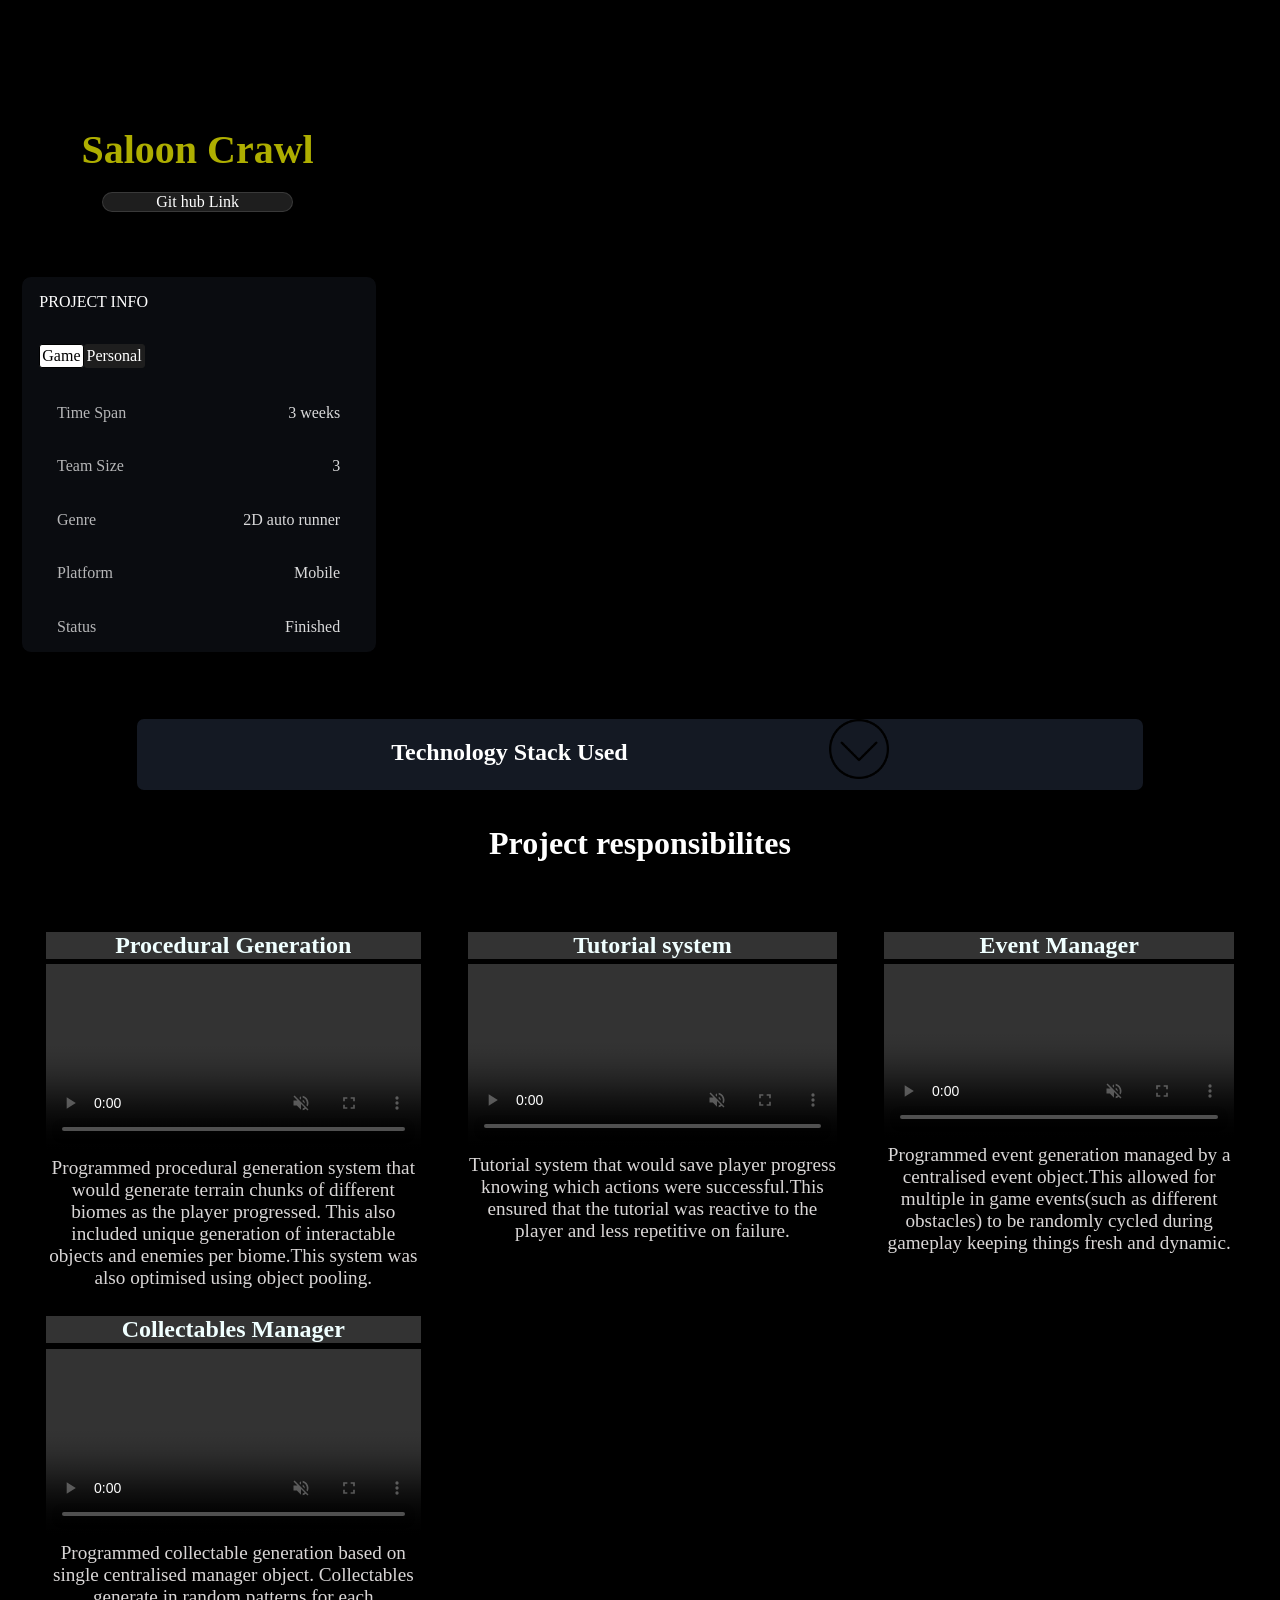
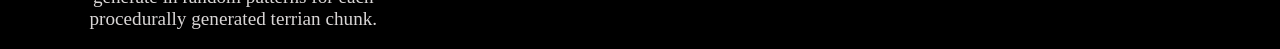
==== SaloonCrawl.html @ 39c51a3b "adding more project pages" ====
<html>
    <head>    
        <title>Saloon-Crawl Project</title>
        <meta content="Undead-Uprising Page"> 
        <link rel="shortcut icon" href="#">
        <link rel="stylesheet" href="ProjectPage.css">
        <link rel="stylesheet" href="SaloonCrawl.css">

    </head>
<header>
   <div id = "SaloonCrawl-header">
         <h1 class="header-text" >Saloon Crawl</h1>
             <div class="git-Link-container">
        <a class="git-link" target="_blank" href="https://github.com/JRRoddy/SaloonCrawl">Git hub Link</a>            
      </div>
      
 
   </div>
   <div class="project-info">
        <p class="project-info-header">PROJECT INFO</p>
        <div class="project-type">
            <p class="project-def">Game</p>
            <p class="project-motive">Personal</p>
        </div>
        
        <div class="project-meta">
            <div class="project-meta-item">
                 <p class="meta-left" >Time Span</p>
                 <p class="meta-right" >3 weeks </p>
            </div>
             <div class="project-meta-item">
                 <p class="meta-left" >Team Size</p>
                 <p class="meta-right" >3</p>
            </div>
             <div class="project-meta-item">
                 <p class="meta-left" >Genre</p>
                 <p class="meta-right" >2D auto runner</p>
            </div>
             <div class="project-meta-item">
                 <p class="meta-left" >Platform</p>
                 <p class="meta-right" >Mobile</p>
            </div>
            <div class="project-meta-item">
                 <p class="meta-left" >Status</p>
                 <p class="meta-right" >Finished</p>
            </div>
            



        </div>

         
   </div>
</header>
<body>
    
    <div id = "main-wrapper">
         <div class="project-skills-grid">
               
               <div class="project-skills-item" id = "technical-skills-view">
                   <div class="item-content">
                    <div class="project-skills-header">
                       <h2 >Technology Stack Used</p>
                    </div>  
                  
                     <div class = "project-skills-dropdown">
                        <img  src="/Images/DropDownSymbol.png" width = "60px" height = "60px" alt="">

                     </div>

                   </div>
                  
               </div>
              
         </div>
         <div class = "seperator" >
             
            <h3 class="seperator-text">Project responsibilites
            </h3>
            
         </div>

        

         <div class="grid-container">
            <div id="grid-item" class="show">
                <h2 class = "item-title">Procedural Generation</h2>
                <video class="project-video"  muted src="/Videos/SaloonCrawlProceduralGen.mp4" controls >video</video>
                <p class="project-desc">Programmed procedural generation system that would generate terrain chunks of different biomes as the player progressed. This also included unique generation of interactable objects and enemies per biome.This system was also optimised using object pooling.</p>
            </div>
            <div id="grid-item" class="show">
                <h2 class = "item-title">Tutorial system</h2>
                <video class="project-video" muted  src="/Videos/Saloon Crawl tut system.mp4" controls >video</video>   
                <p class="project-desc">Tutorial system that would save player progress knowing which actions were successful.This ensured that the tutorial was reactive to the player and less repetitive on failure.</p>
            </div>
            <div id="grid-item" class="show">
                <h2 class = "item-title">Event Manager</h2>
                <video class="project-video" muted  src="/Videos/saloon crawl  events.mp4" controls >video</video>
                <p class="project-desc">Programmed event generation managed by a centralised event object.This allowed for multiple in game events(such as different obstacles) to be randomly cycled during gameplay keeping things fresh and dynamic.</p>
              
            </div>
            <div id="grid-item" class="show">
                <h2 class = "item-title">Collectables Manager</h2>
                <video class="project-video" muted  src="/Videos/Saloon crawl collectibles.mp4" controls >video</video>
                <p class="project-desc">Programmed collectable generation based on single centralised manager object. Collectables generate in random patterns for each procedurally generated terrian chunk.</p>
              
            </div>
            
         </div>
         
      
        
    </div>
     <div class="skills-view hide " id="technical-skills-view" >
           
            <div class="skill-view-section">
                <div class="technical-header">
                   <div class="X-button-container"><button class="X-button">X</button></div>

                <div class="techincal-header-left"><h2 class="technical-header-text">Technical Specification</h2></div> 
                
                </div>
                
             <div class="skill-view-content">
                    <h2 class="skill-view-desc">Languages:</h2>   
                     <div class="skill-grid">
                   <div class="skill-view-grid-item">
                     <p class="skill-view-item-name">C#</p>
                     <img class="skill-view-item-img" width = "60px" height = "60px" src="Images/Csharp_Logo.jpg" alt="">
                    </div>
                    
             </div>
             
            </div>
            <div class="skill-view-content">
                    <h2 class="skill-view-desc">Game Engine:</h2>   
                <div class="skill-grid">
                   <div class="skill-view-grid-item">
                     <p class="skill-view-item-name">Unity</p>
                     <img class="skill-view-item-img" width = "60px" height = "60px" src="Images/UnityIcon.png" alt="">
                    </div> 
                   </div>
            </div>


              <div class="skill-view-content">
                    <h2 class="skill-view-desc">Source Control:</h2>   
                <div class="skill-grid">
                   <div class="skill-view-grid-item">
                     <p class="skill-view-item-name">GitHub</p>
                     <img class="skill-view-item-img" width = "60px" height = "60px" src="Images/gitHubIcon.png" alt="">
                    </div> 
                   </div>
            </div>
        </div>
     </div>
</body>

<script type="module" src="ProjectPage.js"  ></script>
</html>
---- ProjectPage.css ----
#main-header{

    background-color: #333 ;
    height: auto ;
    width:  30%;
    text-align: center;
    color: wheat;
    margin-top: 10%; 
    margin-bottom: 10%;
 
 } 
 .header-text{
     font-size: 250%;
     margin: 5%;
 }
 body{
     background-color: black;
 }
 
 #main-container{
     margin-top: 5%;
     height: auto;
     width: 100%;
 }
 
 .seperator{
     width: 100%;
     height: fit-content;
     margin-bottom: 2%;
     text-align: center;
   
 
 }
 .seperator-text{
     
     font-size: xx-large;
     color: white;
 }
 
 
 
 #grid-item{
 
     height: fit-content;
     display: block;
     width: fit-content;
     
 
 }
 
 .item-title{
     text-align: center;
     color: azure;
     background-color: #333;
     width: 100%;
     height: fit-content;
     margin: auto;
     margin-bottom: 0; 
 }
 
 .grid-container{
     display: grid;
     grid-template-columns: auto auto auto;
     gap: 4%;
     text-align: center;
     padding: 3%;
    
 }
 .project-video{
  
  
    width: 100%;
    height: 100%;
    height: fit-content;
    margin: auto;
    margin-top: 1.5%;
    display: block;
    margin-bottom: 1.5%;


}
.hidden{
   display: none;
}
 .project-link{
     text-decoration: none;
     color: rgb(217, 214, 214);
     border-left: solid white 1px;
     border-right: solid white 1px;
     font-size: larger;
     padding: 8px;
 }
 .project-desc{
    color: rgb(217, 214, 214);
    font-size: larger;
    text-align: center; 
    margin: 0; 
}
.git-link{
     text-decoration: none;
     height: fit-content;
     color: white;
     width: 100%;
}

.git-link:hover
{
  
     text-decoration: underline;

}
.git-link-container:hover
{
    transform: translateY(-2px);
    background-color: rgb(100, 100,100,0.75) ;
   

    
}

.git-link-container
{

    margin: auto;
    align-self: center;
    text-align: center;
     background-color: rgb(100, 100,100,0.3) ;
     border-radius: 20px;
     border:1px solid rgb(255, 255,255,0.12) ; 
     width: 50%;
     height: fit-content;
     
}

.project-info
{
   margin-bottom: 5%;
   margin-left: 1%;
   width: 28%;
   height: auto ; 
      border-radius: 10px;
   border: solid 1px;
   background-color:  rgba(20, 24, 32, 0.5);
 

}
.project-info-header
{
   text-align: left;
   color: white; 
   font-family: Georgia, 'Times New Roman', Times, serif;
   margin-left: 5%;
   margin-bottom: 5%;

}


.project-type
{
 
   text-align: center;
   width: 100%;
   height: fit-content;
   display: inline-flex;


}
.project-def
{
   margin-left: 5%;
   display: flex;
   color: white;
   background-color:white;
   color: black;
   border: solid 1px;
   border-radius: 3px;
   padding: 2px;

   margin-right: 0%;
}
.project-motive
{
   display: flex;
   color: white;
   background-color: rgb(30, 30, 30);
   border: solid 1px;
   border-color: rgb(30, 30, 30);
   border-radius: 3px;
   padding: 2px;
   margin-left: 0%;
}

.project-meta
{
 width: 100%;
 height: fit-content;

}

.project-meta-item
{
    display: flex;
    margin-top: 1%;
    color: white;
    justify-content: space-between;
   
}
.meta-left
{
  color: rgb(255, 255,255,0.7);
  padding-left: 10%;
}

.meta-right
{
 color: rgb(255, 255,255,0.85);
 padding-right: 10%;

}
.project-skills-grid
{
   width: 80%;
   display: grid;
   grid-template-columns: repeat(1, 100%);
   margin: auto;
   text-align: center;
   gap: 5%;
   

}
.project-skills-item
{

     background: rgb(20, 25, 35);
     border-color: rgb(20, 25, 35);;
     border-radius: 10px;
     display: flex; 
     border: solid 3px;
 
}

.item-content
{
   width: 100%;
   height: 100%;
   display: flex;
   justify-content: center;
}
.project-skills-header
{
  color: white;

   
}

.project-skills-dropdown
{
  padding-left: 20%;
  
 
} 
.project-skills-view
{

    color: white;
}

.project-skills-item:hover
{
   cursor: pointer;
   
   animation: skillsAnim ;
   animation-duration: 2s;
   
  
}

@keyframes skillsAnim {
  0%   {border-top-color: cyan;}
  25%  {border-left-color: cyan;}
  50%  {border-bottom-color: cyan;}
  90% {border-right-color: cyan;}
}


.hide{
 
  display: none;
}

.skill-view-show{
    display: flex;
}

.skills-view
{
  
    position: fixed;
    inset: 0;
    width: 100%;
    height: 100%;
    background: rgba(0, 0, 0, .8);
    z-index: 10000;

    
}

.skill-view-section
{
    
    width: 40%;
    height: 45%;
    margin: auto;

    background-color: rgb(25, 35, 53);
    border: solid 3px;
    border-color:rgb(255, 255, 255,0.5); ;
    border-radius: 20px;
}

.skill-view-desc
{

  color: white;
  margin: 0;
  display: inline;
  margin-left: 2%;
  font-family: Cambria, Cochin, Georgia, Times, 'Times New Roman', serif;
  width: fit-content;
  height: fit-content;
  

}

.skill-view-grid-item
{

  display: -webkit-inline-box;

   
}

.skill-grid
{
    margin-right:2% ;
   
}



.skill-view-item-name
{

   color: white;
   font-family: Cambria, Cochin, Georgia, Times, 'Times New Roman', serif;

}













.skill-view-content
{ 
    margin-top: 2%;
    display: flex;
    flex-direction: row;
    justify-content: space-between;
    align-items: center;
    background: linear-gradient(135deg, rgba(255, 255, 255, 0.05) 0%, rgba(255, 255, 255, 0.02) 100%);
     
}

.scrolling-container
{
   

     margin-bottom: 5%;
     

}


.centre-content-container
{
   display: flex;
   justify-content: center;
  

}
.centre-content
{  
    
      width: 50%;
     
      border: solid 1px rgb(20, 25, 35,0.8);
    
}

.left-button
{
   
      
}
.right-button
{

}
.techincal-header-left
{
  display: flex;
  align-items: flex-start;
  margin-bottom: 0px;


  
}

.technical-header-text
{
    color: white;
    padding-left: 4rem;
    font-family: 'Franklin Gothic Medium', 'Arial Narrow', Arial, sans-serif;
}
.technical-header
{
  
  background-color: #2a2626;

  border-top-left-radius: 20px;
  border-top-right-radius: 20px;
  

}

.X-button-container
{
    display: flex;
    justify-content: right;
    height: fit-content;
    margin-top: 5px;
    margin-right: 8px;
    
}
.X-button
{
   background-color: #333;
   color: white;
   border: solid 1px azure;
   border-radius: 10px;
   text-align: center;
   width: 8%;
   cursor: pointer;
   
  
   
  
}
@media  screen and (max-width:915px) {
    
      .skill-view-desc
      {
          font-size: smaller;

      }
       .skill-view-item-name
      {
          font-size: smaller;

      }
        .skill-view-item-img
      {
            width: 50px;
            height: 50px;
      }

      .technical-header-text
      {
  
          font-size: medium;

      }
      .X-button
      {
        width: 15%;
      }

}

@media  screen and (max-width:700px) {
    
      .skill-view-desc
      {
          font-size: medium;
          margin-top: 2%;
          margin-bottom: 1%;

      }
       .skill-view-item-name
      {
          font-size: smaller;

      }
        .skill-view-item-img
      {
            width: 50px;
            height: 50px;
      }

     
      .skill-view-content
      {
          flex-direction: column;
          
         
      }
      .technical-header-text
      {
        padding-left: 1rem;
          font-size: small;

      }
      .X-button
      {
        width: 15%;
      }

}
---- SaloonCrawl.css ----
#SaloonCrawl-header
{
    

    height: auto ;
    width:  30%;
    text-align: center;
    color: rgb(174, 174, 0);
    margin-top: 10%; 
    margin-bottom: 5%;


}
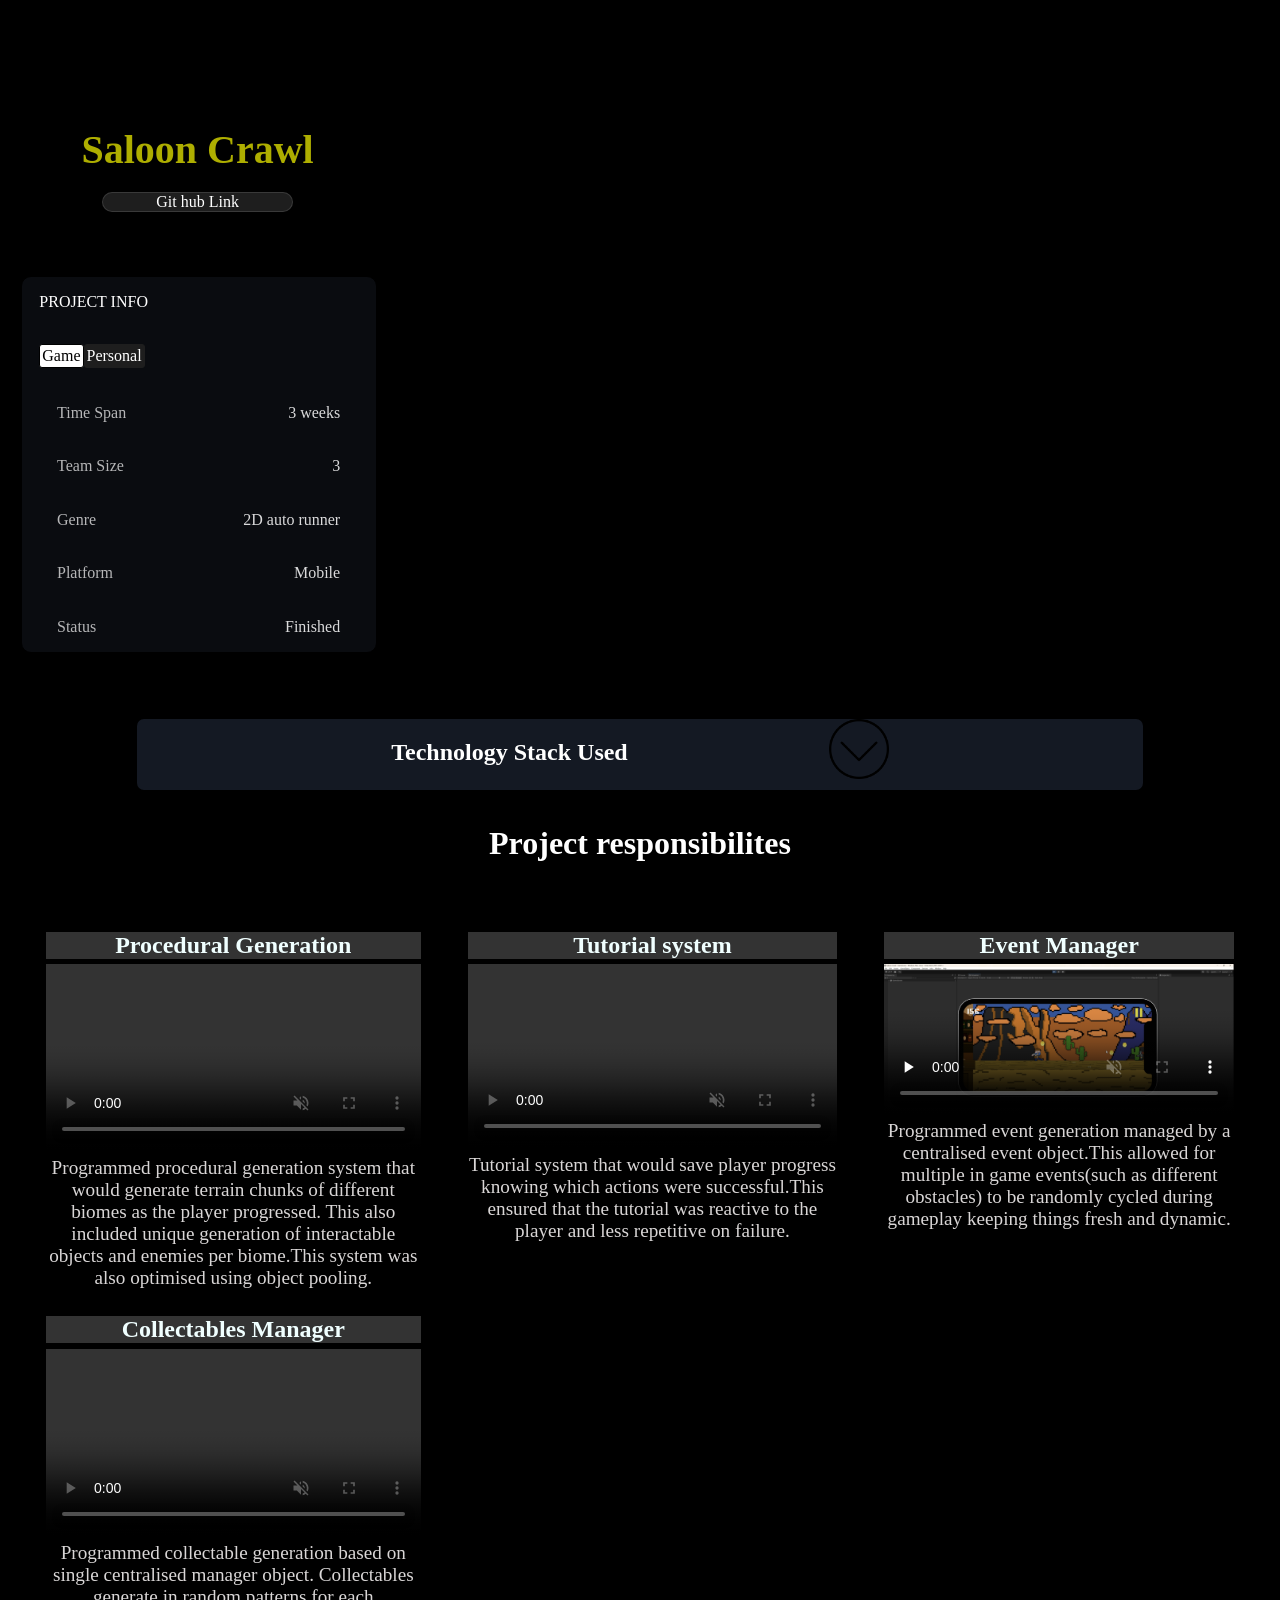
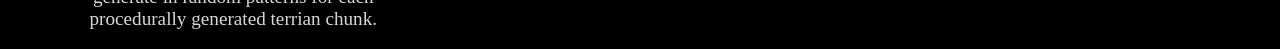
==== commit 2e2b84a9: "project page thumbnails" ====
--- a/SaloonCrawl.html
+++ b/SaloonCrawl.html
@@ -96,7 +96,7 @@
             </div>
             <div id="grid-item" class="show">
                 <h2 class = "item-title">Event Manager</h2>
-                <video class="project-video" muted  src="/Videos/saloon crawl  events.mp4" controls >video</video>
+                <video class="project-video" muted preload="none" poster="Images/salooncrawlEventThumbnail.png" src="/Videos/saloon crawl  events.mp4" controls >video</video>
                 <p class="project-desc">Programmed event generation managed by a centralised event object.This allowed for multiple in game events(such as different obstacles) to be randomly cycled during gameplay keeping things fresh and dynamic.</p>
               
             </div>
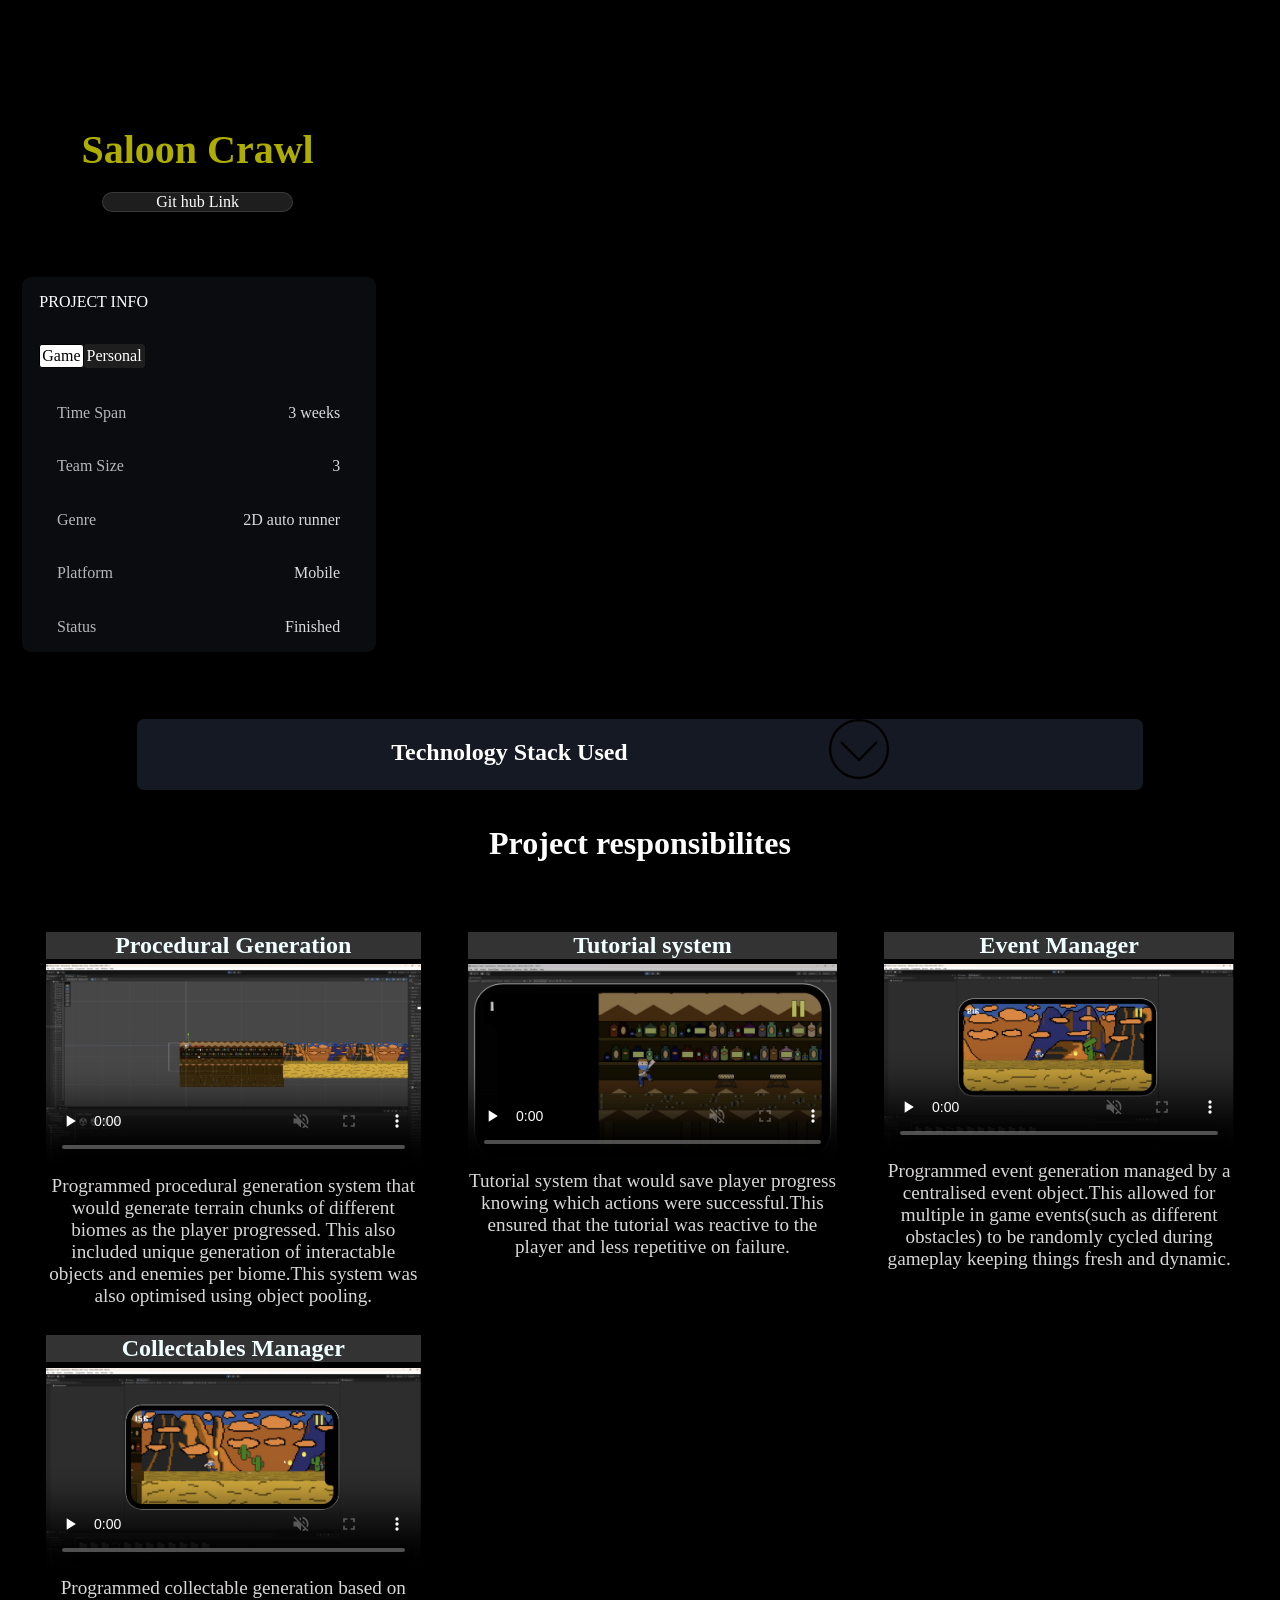
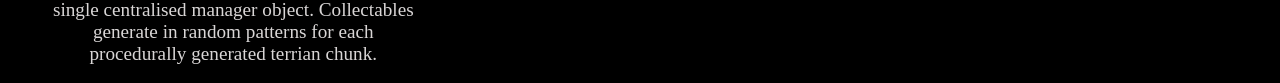
==== commit c6652c7c: "project thumbnails" ====
--- a/SaloonCrawl.html
+++ b/SaloonCrawl.html
@@ -86,12 +86,12 @@
          <div class="grid-container">
             <div id="grid-item" class="show">
                 <h2 class = "item-title">Procedural Generation</h2>
-                <video class="project-video"  muted src="/Videos/SaloonCrawlProceduralGen.mp4" controls >video</video>
+                <video class="project-video"  muted preload="none" poster="Images/saloonCrawlproceduralGenThumbnail.png" src="/Videos/SaloonCrawlProceduralGen.mp4" controls >video</video>
                 <p class="project-desc">Programmed procedural generation system that would generate terrain chunks of different biomes as the player progressed. This also included unique generation of interactable objects and enemies per biome.This system was also optimised using object pooling.</p>
             </div>
             <div id="grid-item" class="show">
                 <h2 class = "item-title">Tutorial system</h2>
-                <video class="project-video" muted  src="/Videos/Saloon Crawl tut system.mp4" controls >video</video>   
+                <video class="project-video" muted preload="none" poster="Images/salooncrawlTutorialThumbnail.png"  src="/Videos/Saloon Crawl tut system.mp4" controls >video</video>   
                 <p class="project-desc">Tutorial system that would save player progress knowing which actions were successful.This ensured that the tutorial was reactive to the player and less repetitive on failure.</p>
             </div>
             <div id="grid-item" class="show">
@@ -102,7 +102,7 @@
             </div>
             <div id="grid-item" class="show">
                 <h2 class = "item-title">Collectables Manager</h2>
-                <video class="project-video" muted  src="/Videos/Saloon crawl collectibles.mp4" controls >video</video>
+                <video class="project-video" muted preload="none" poster="Images/salooncrawlCollectibleThumbnail.png"  src="/Videos/Saloon crawl collectibles.mp4" controls >video</video>
                 <p class="project-desc">Programmed collectable generation based on single centralised manager object. Collectables generate in random patterns for each procedurally generated terrian chunk.</p>
               
             </div>
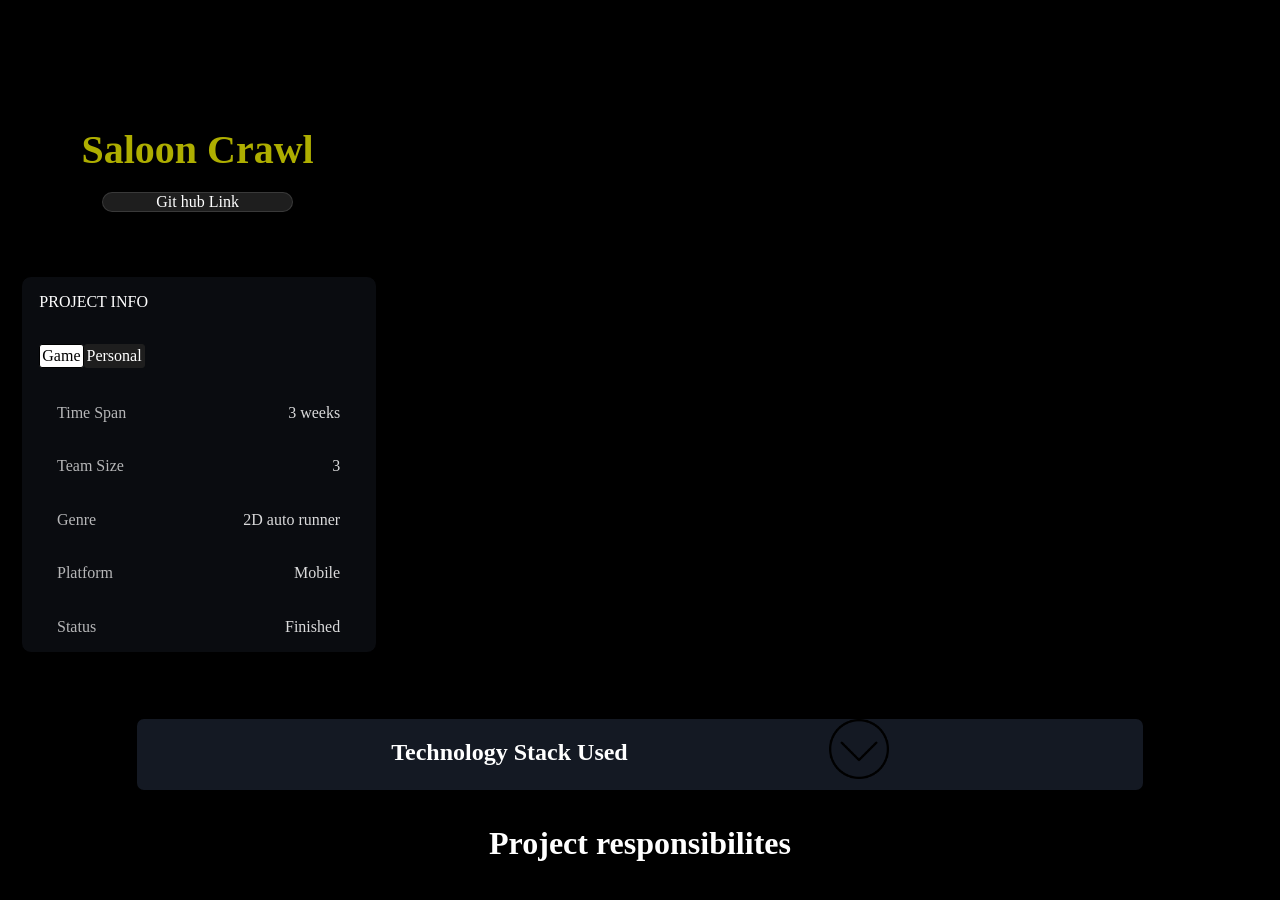
==== commit 15260c9f: "testing" ====
--- a/SaloonCrawl.html
+++ b/SaloonCrawl.html
@@ -83,31 +83,7 @@
 
         
 
-         <div class="grid-container">
-            <div id="grid-item" class="show">
-                <h2 class = "item-title">Procedural Generation</h2>
-                <video class="project-video"  muted preload="none" poster="Images/saloonCrawlproceduralGenThumbnail.png" src="/Videos/SaloonCrawlProceduralGen.mp4" controls >video</video>
-                <p class="project-desc">Programmed procedural generation system that would generate terrain chunks of different biomes as the player progressed. This also included unique generation of interactable objects and enemies per biome.This system was also optimised using object pooling.</p>
-            </div>
-            <div id="grid-item" class="show">
-                <h2 class = "item-title">Tutorial system</h2>
-                <video class="project-video" muted preload="none" poster="Images/salooncrawlTutorialThumbnail.png"  src="/Videos/Saloon Crawl tut system.mp4" controls >video</video>   
-                <p class="project-desc">Tutorial system that would save player progress knowing which actions were successful.This ensured that the tutorial was reactive to the player and less repetitive on failure.</p>
-            </div>
-            <div id="grid-item" class="show">
-                <h2 class = "item-title">Event Manager</h2>
-                <video class="project-video" muted preload="none" poster="Images/salooncrawlEventThumbnail.png" src="/Videos/saloon crawl  events.mp4" controls >video</video>
-                <p class="project-desc">Programmed event generation managed by a centralised event object.This allowed for multiple in game events(such as different obstacles) to be randomly cycled during gameplay keeping things fresh and dynamic.</p>
-              
-            </div>
-            <div id="grid-item" class="show">
-                <h2 class = "item-title">Collectables Manager</h2>
-                <video class="project-video" muted preload="none" poster="Images/salooncrawlCollectibleThumbnail.png"  src="/Videos/Saloon crawl collectibles.mp4" controls >video</video>
-                <p class="project-desc">Programmed collectable generation based on single centralised manager object. Collectables generate in random patterns for each procedurally generated terrian chunk.</p>
-              
-            </div>
-            
-         </div>
+        
          
       
         
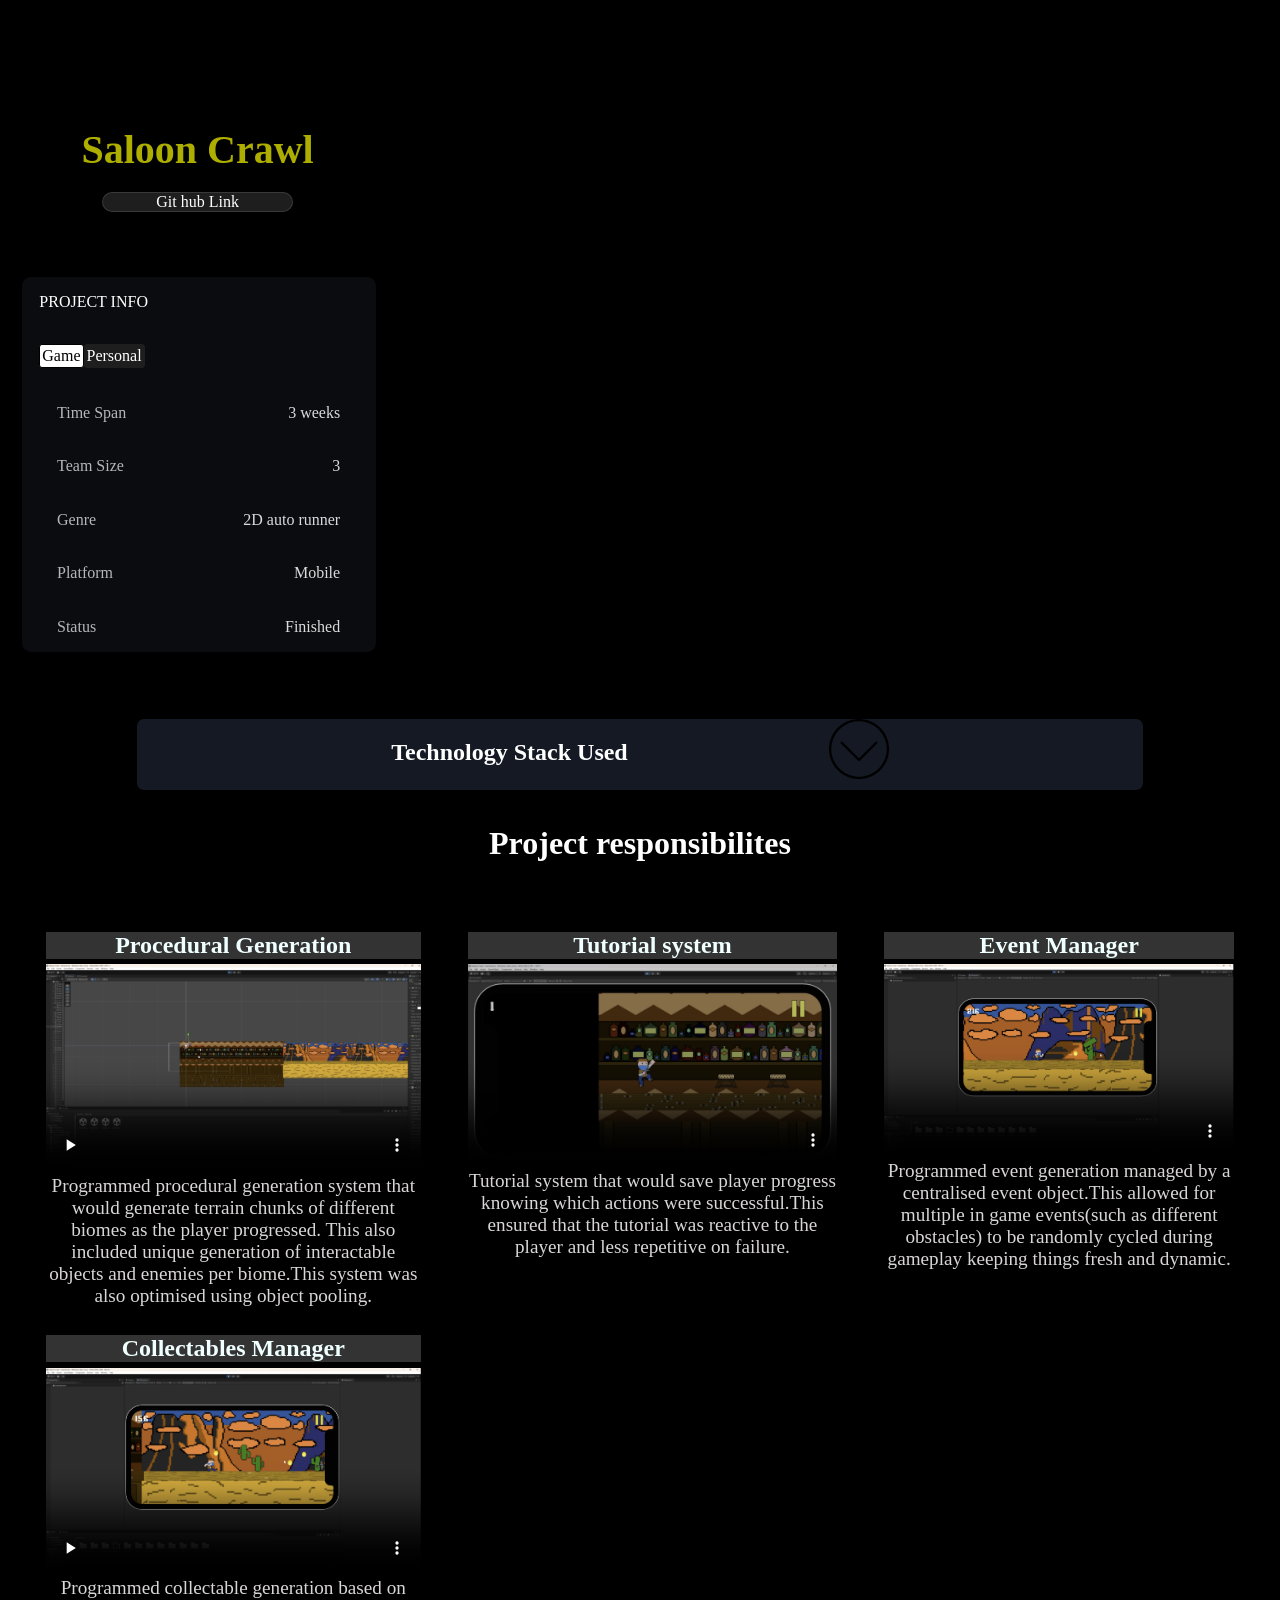
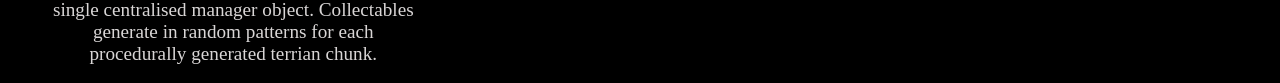
==== commit a92c979e: "updating content" ====
--- a/SaloonCrawl.html
+++ b/SaloonCrawl.html
@@ -81,7 +81,31 @@
             
          </div>
 
-        
+         <div class="grid-container">
+            <div id="grid-item" class="show">
+                <h2 class = "item-title">Procedural Generation</h2>
+                <video class="project-video"  muted preload="none" poster="Images/saloonCrawlproceduralGenThumbnail.png" src="/Videos/SaloonCrawlProceduralGen.mp4" controls >video</video>
+                <p class="project-desc">Programmed procedural generation system that would generate terrain chunks of different biomes as the player progressed. This also included unique generation of interactable objects and enemies per biome.This system was also optimised using object pooling.</p>
+            </div>
+            <div id="grid-item" class="show">
+                <h2 class = "item-title">Tutorial system</h2>
+                <video class="project-video" muted preload="none" poster="Images/salooncrawlTutorialThumbnail.png"  src="/Videos/Saloon Crawl tut system.mp4" controls >video</video>   
+                <p class="project-desc">Tutorial system that would save player progress knowing which actions were successful.This ensured that the tutorial was reactive to the player and less repetitive on failure.</p>
+            </div>
+            <div id="grid-item" class="show">
+                <h2 class = "item-title">Event Manager</h2>
+                <video class="project-video" muted preload="none" poster="Images/salooncrawlEventThumbnail.png" src="/Videos/saloon crawl  events.mp4" controls >video</video>
+                <p class="project-desc">Programmed event generation managed by a centralised event object.This allowed for multiple in game events(such as different obstacles) to be randomly cycled during gameplay keeping things fresh and dynamic.</p>
+              
+            </div>
+            <div id="grid-item" class="show">
+                <h2 class = "item-title">Collectables Manager</h2>
+                <video class="project-video" muted preload="none" poster="Images/salooncrawlCollectibleThumbnail.png"  src="/Videos/Saloon crawl collectibles.mp4" controls >video</video>
+                <p class="project-desc">Programmed collectable generation based on single centralised manager object. Collectables generate in random patterns for each procedurally generated terrian chunk.</p>
+              
+            </div>
+            
+         </div>
 
         
          
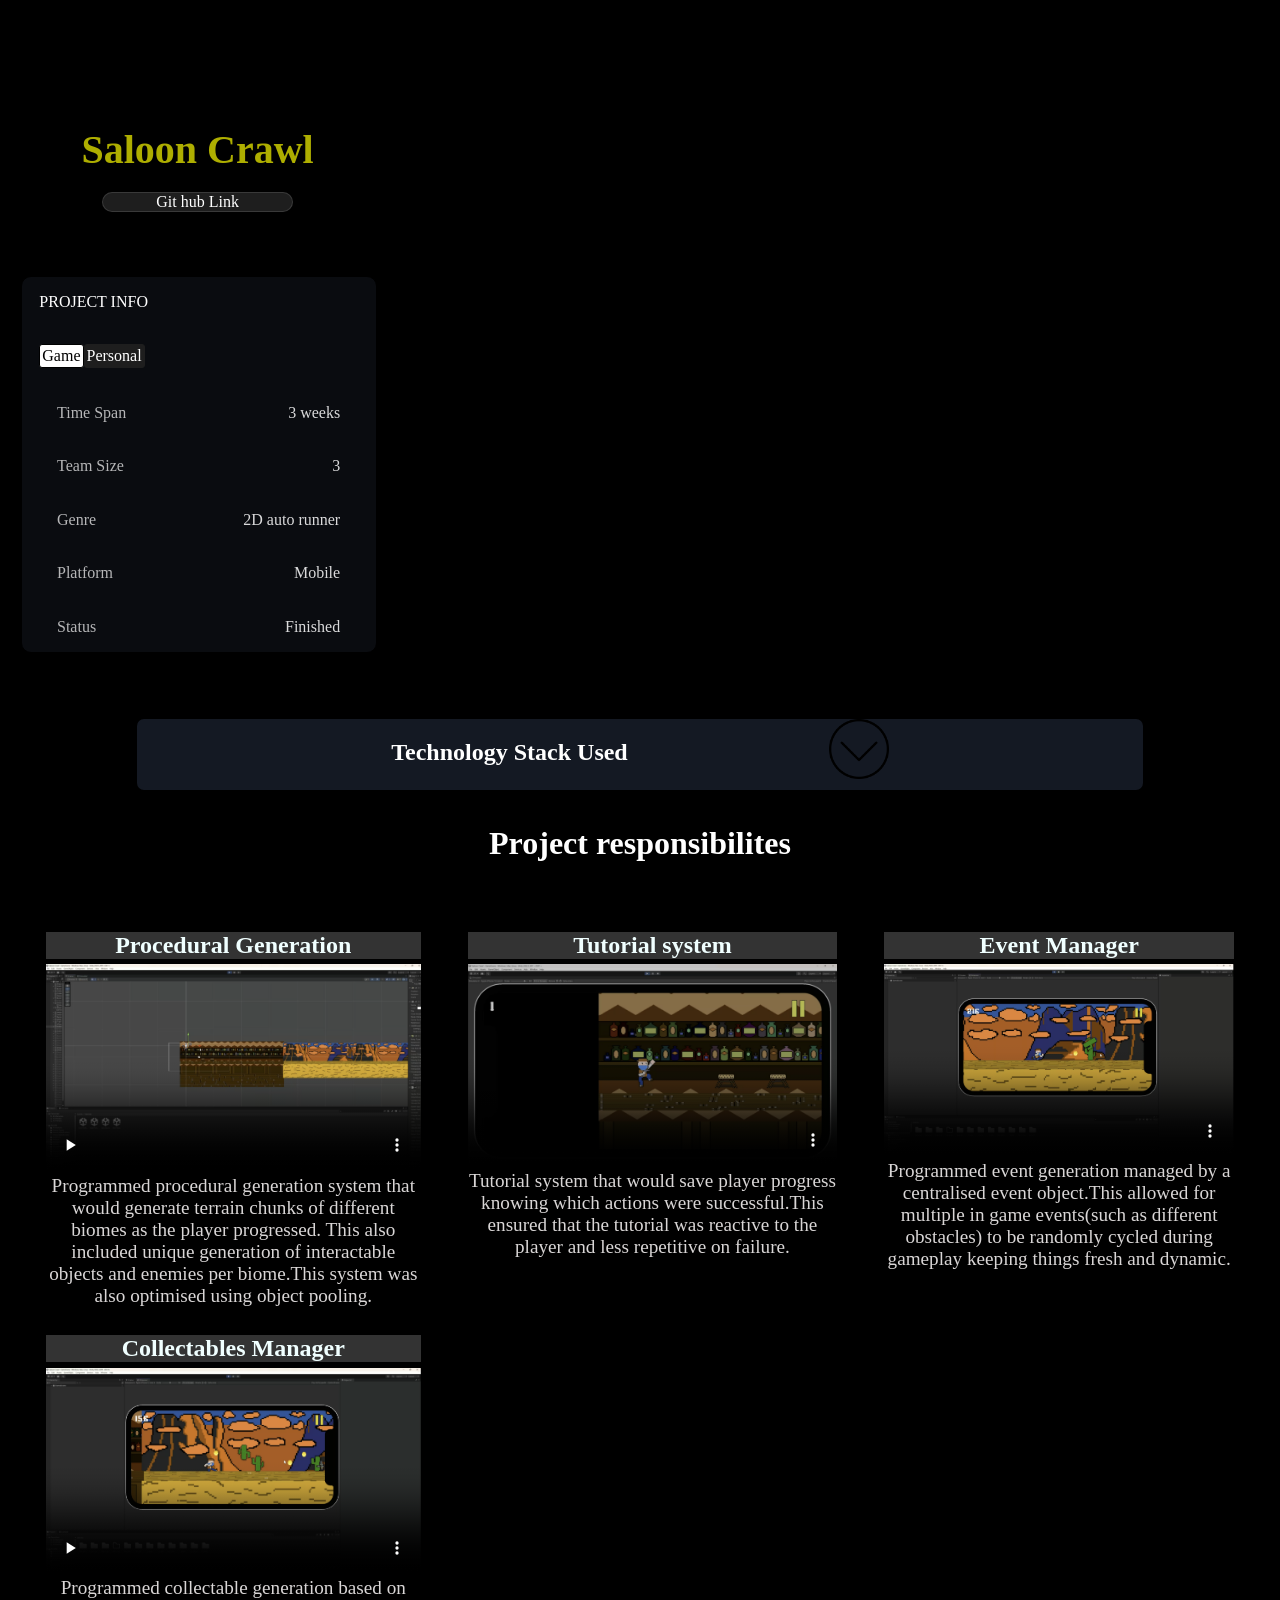
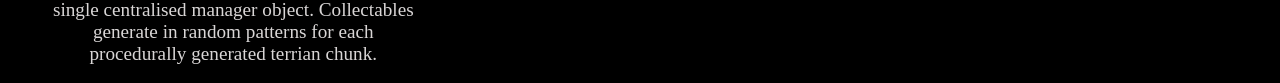
==== commit bf2ee5dd: "project page thumbnails" ====
--- a/SaloonCrawl.html
+++ b/SaloonCrawl.html
@@ -84,23 +84,23 @@
          <div class="grid-container">
             <div id="grid-item" class="show">
                 <h2 class = "item-title">Procedural Generation</h2>
-                <video class="project-video"  muted preload="none" poster="Images/saloonCrawlproceduralGenThumbnail.png" src="/Videos/SaloonCrawlProceduralGen.mp4" controls >video</video>
+                <video class="project-video"  muted preload="none" poster="Images/saloonCrawlproceduralGenThumbnail.avif" src="/Videos/SaloonCrawlProceduralGen.mp4" controls >video</video>
                 <p class="project-desc">Programmed procedural generation system that would generate terrain chunks of different biomes as the player progressed. This also included unique generation of interactable objects and enemies per biome.This system was also optimised using object pooling.</p>
             </div>
             <div id="grid-item" class="show">
                 <h2 class = "item-title">Tutorial system</h2>
-                <video class="project-video" muted preload="none" poster="Images/salooncrawlTutorialThumbnail.png"  src="/Videos/Saloon Crawl tut system.mp4" controls >video</video>   
+                <video class="project-video" muted preload="none" poster="Images/salooncrawlTutorialThumbnail.avif"  src="/Videos/Saloon Crawl tut system.mp4" controls >video</video>   
                 <p class="project-desc">Tutorial system that would save player progress knowing which actions were successful.This ensured that the tutorial was reactive to the player and less repetitive on failure.</p>
             </div>
             <div id="grid-item" class="show">
                 <h2 class = "item-title">Event Manager</h2>
-                <video class="project-video" muted preload="none" poster="Images/salooncrawlEventThumbnail.png" src="/Videos/saloon crawl  events.mp4" controls >video</video>
+                <video class="project-video" muted preload="none" poster="Images/salooncrawlEventThumbnail.avif" src="/Videos/saloon crawl  events.mp4" controls >video</video>
                 <p class="project-desc">Programmed event generation managed by a centralised event object.This allowed for multiple in game events(such as different obstacles) to be randomly cycled during gameplay keeping things fresh and dynamic.</p>
               
             </div>
             <div id="grid-item" class="show">
                 <h2 class = "item-title">Collectables Manager</h2>
-                <video class="project-video" muted preload="none" poster="Images/salooncrawlCollectibleThumbnail.png"  src="/Videos/Saloon crawl collectibles.mp4" controls >video</video>
+                <video class="project-video" muted preload="none" poster="Images/salooncrawlCollectibleThumbnail.avif"  src="/Videos/Saloon crawl collectibles.mp4" controls >video</video>
                 <p class="project-desc">Programmed collectable generation based on single centralised manager object. Collectables generate in random patterns for each procedurally generated terrian chunk.</p>
               
             </div>
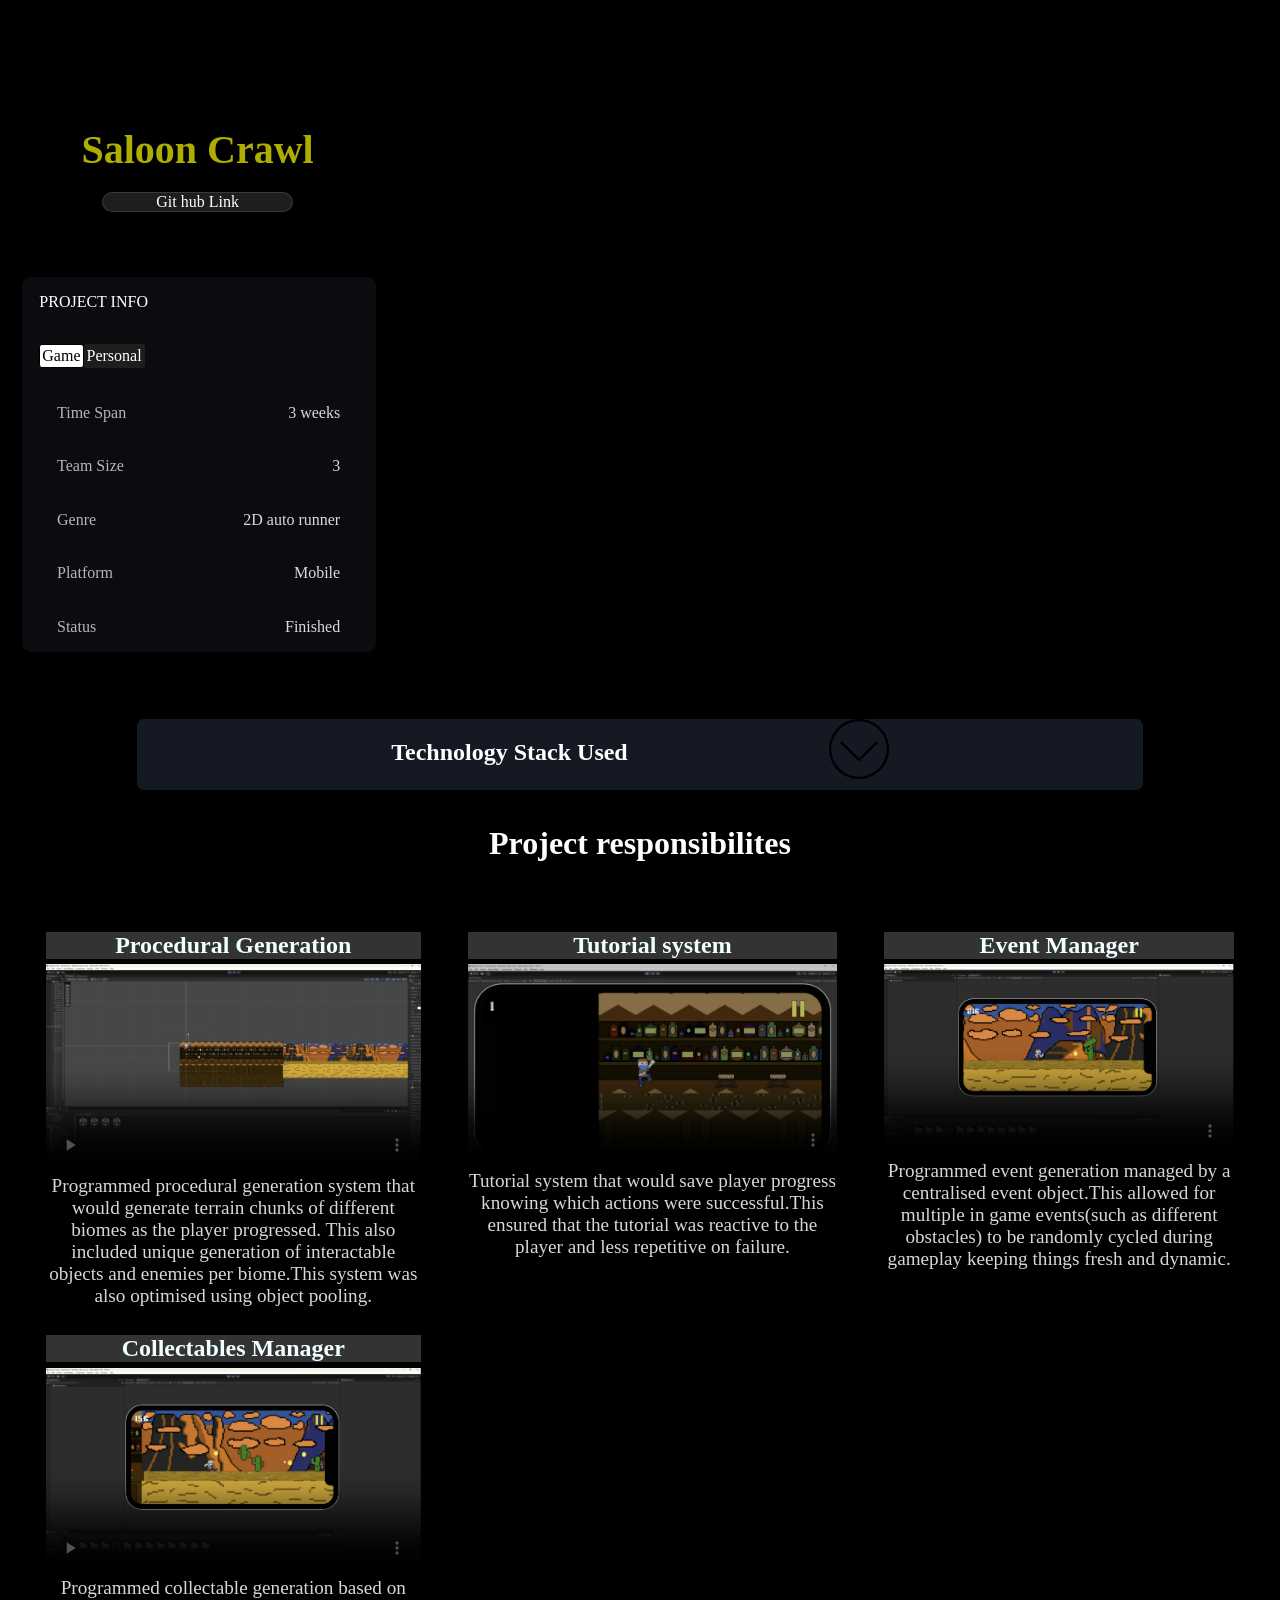
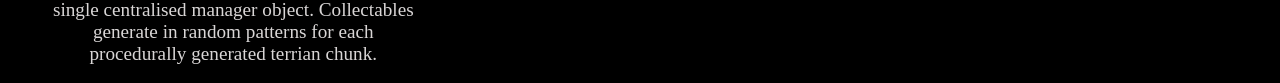
==== commit 002d5f5d: "content for project pages" ====
--- a/SaloonCrawl.html
+++ b/SaloonCrawl.html
@@ -84,23 +84,23 @@
          <div class="grid-container">
             <div id="grid-item" class="show">
                 <h2 class = "item-title">Procedural Generation</h2>
-                <video class="project-video"  muted preload="none" poster="Images/saloonCrawlproceduralGenThumbnail.avif" src="/Videos/SaloonCrawlProceduralGen.mp4" controls >video</video>
+                <video class="project-video"  muted preload="metadata" poster="Images/saloonCrawlproceduralGenThumbnail.avif" src="/Videos/SaloonCrawlProceduralGen.mp4" controls >video</video>
                 <p class="project-desc">Programmed procedural generation system that would generate terrain chunks of different biomes as the player progressed. This also included unique generation of interactable objects and enemies per biome.This system was also optimised using object pooling.</p>
             </div>
             <div id="grid-item" class="show">
                 <h2 class = "item-title">Tutorial system</h2>
-                <video class="project-video" muted preload="none" poster="Images/salooncrawlTutorialThumbnail.avif"  src="/Videos/Saloon Crawl tut system.mp4" controls >video</video>   
+                <video class="project-video" muted preload="metadata" poster="Images/salooncrawlTutorialThumbnail.avif"  src="/Videos/Saloon Crawl tut system.mp4" controls >video</video>   
                 <p class="project-desc">Tutorial system that would save player progress knowing which actions were successful.This ensured that the tutorial was reactive to the player and less repetitive on failure.</p>
             </div>
             <div id="grid-item" class="show">
                 <h2 class = "item-title">Event Manager</h2>
-                <video class="project-video" muted preload="none" poster="Images/salooncrawlEventThumbnail.avif" src="/Videos/saloon crawl  events.mp4" controls >video</video>
+                <video class="project-video" muted preload="metadata" poster="Images/salooncrawlEventThumbnail.avif" src="/Videos/saloon crawl  events.mp4" controls >video</video>
                 <p class="project-desc">Programmed event generation managed by a centralised event object.This allowed for multiple in game events(such as different obstacles) to be randomly cycled during gameplay keeping things fresh and dynamic.</p>
               
             </div>
             <div id="grid-item" class="show">
                 <h2 class = "item-title">Collectables Manager</h2>
-                <video class="project-video" muted preload="none" poster="Images/salooncrawlCollectibleThumbnail.avif"  src="/Videos/Saloon crawl collectibles.mp4" controls >video</video>
+                <video class="project-video" muted preload="metadata" poster="Images/salooncrawlCollectibleThumbnail.avif"  src="/Videos/Saloon crawl collectibles.mp4" controls >video</video>
                 <p class="project-desc">Programmed collectable generation based on single centralised manager object. Collectables generate in random patterns for each procedurally generated terrian chunk.</p>
               
             </div>
